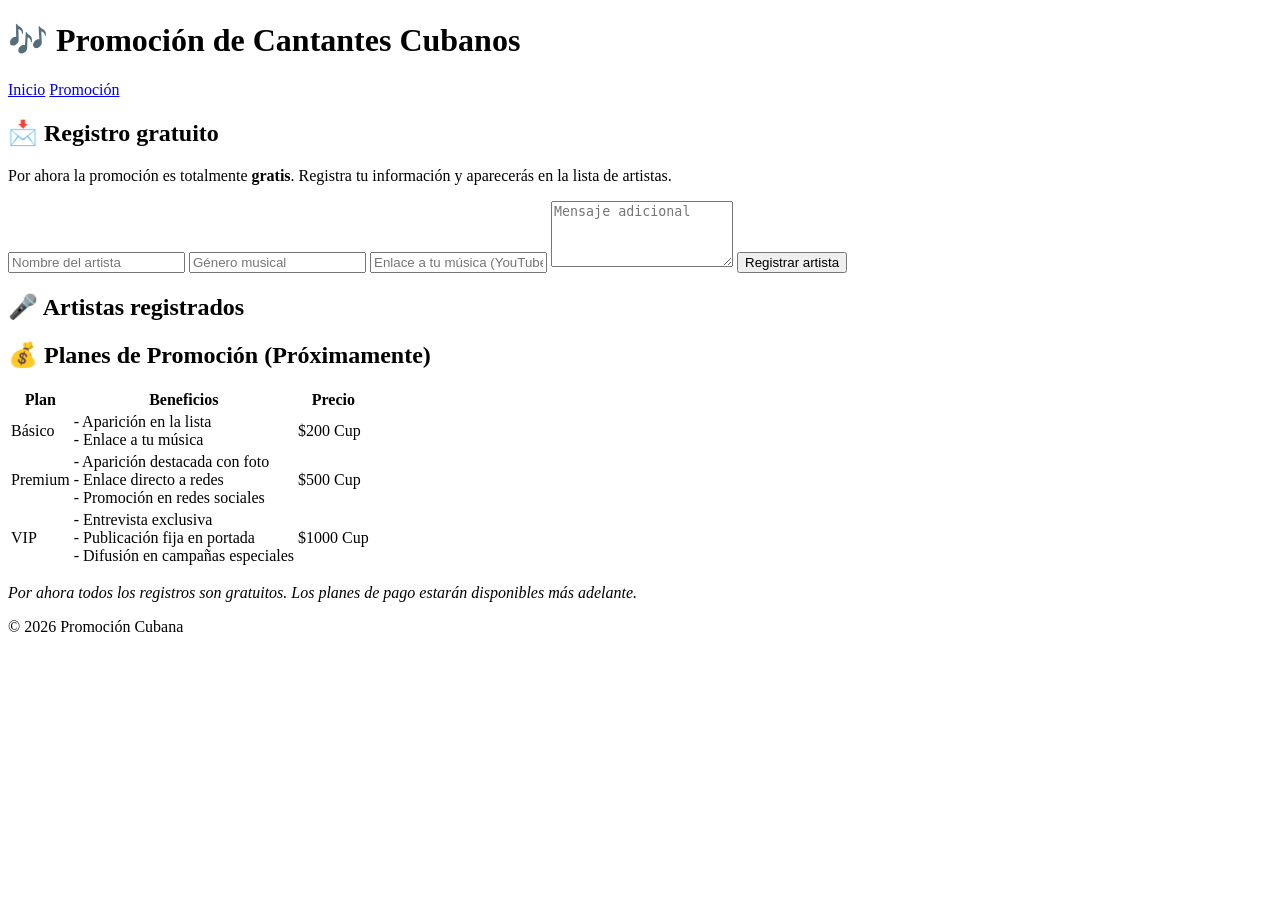
==== promocion.html @ e977e1f7 "Crear promocion.html" ====
<!DOCTYPE html>
<html lang="es">
<head>
  <meta charset="UTF-8">
  <title>Promoción de Cantantes Cubanos</title>
  <link rel="stylesheet" href="style.css">
</head>
<body>
  <header>
    <h1>🎶 Promoción de Cantantes Cubanos</h1>
    <nav>
      <a href="index.html">Inicio</a>
      <a href="promocion.html">Promoción</a>
    </nav>
  </header>

  <main class="promo">
    <h2>📩 Registro gratuito</h2>
    <p>Por ahora la promoción es totalmente <strong>gratis</strong>. Registra tu información y aparecerás en la lista de artistas.</p>

    <!-- Formulario de registro -->
    <form id="artistForm">
      <input type="text" id="nombre" placeholder="Nombre del artista" required>
      <input type="text" id="genero" placeholder="Género musical" required>
      <input type="url" id="link" placeholder="Enlace a tu música (YouTube/Spotify)" required>
      <textarea id="mensaje" placeholder="Mensaje adicional" rows="4"></textarea>
      <button type="submit">Registrar artista</button>
    </form>

    <!-- Lista de artistas -->
    <h2>🎤 Artistas registrados</h2>
    <ul id="artistList"></ul>


    <!-- Tabla de precios (informativa, no activa aún) -->
    <section class="precios">
      <h2>💰 Planes de Promoción (Próximamente)</h2>
      <table>
        <tr>
          <th>Plan</th>
          <th>Beneficios</th>
          <th>Precio</th>
        </tr>
        <tr>
          <td>Básico</td>
          <td>- Aparición en la lista<br>- Enlace a tu música</td>
          <td>$200 Cup</td>
        </tr>
        <tr>
          <td>Premium</td>
          <td>- Aparición destacada con foto<br>- Enlace directo a redes<br>- Promoción en redes sociales</td>
          <td>$500 Cup</td>
        </tr>
        <tr>
          <td>VIP</td>
          <td>- Entrevista exclusiva<br>- Publicación fija en portada<br>- Difusión en campañas especiales</td>
          <td>$1000 Cup</td>
        </tr>
      </table>
      <p><em>Por ahora todos los registros son gratuitos. Los planes de pago estarán disponibles más adelante.</em></p>
    </section>
  </main>


  <footer>
    <p>© 2026 Promoción Cubana</p>
  </footer>

  <script src="script.js"></script>
</body>
</html>
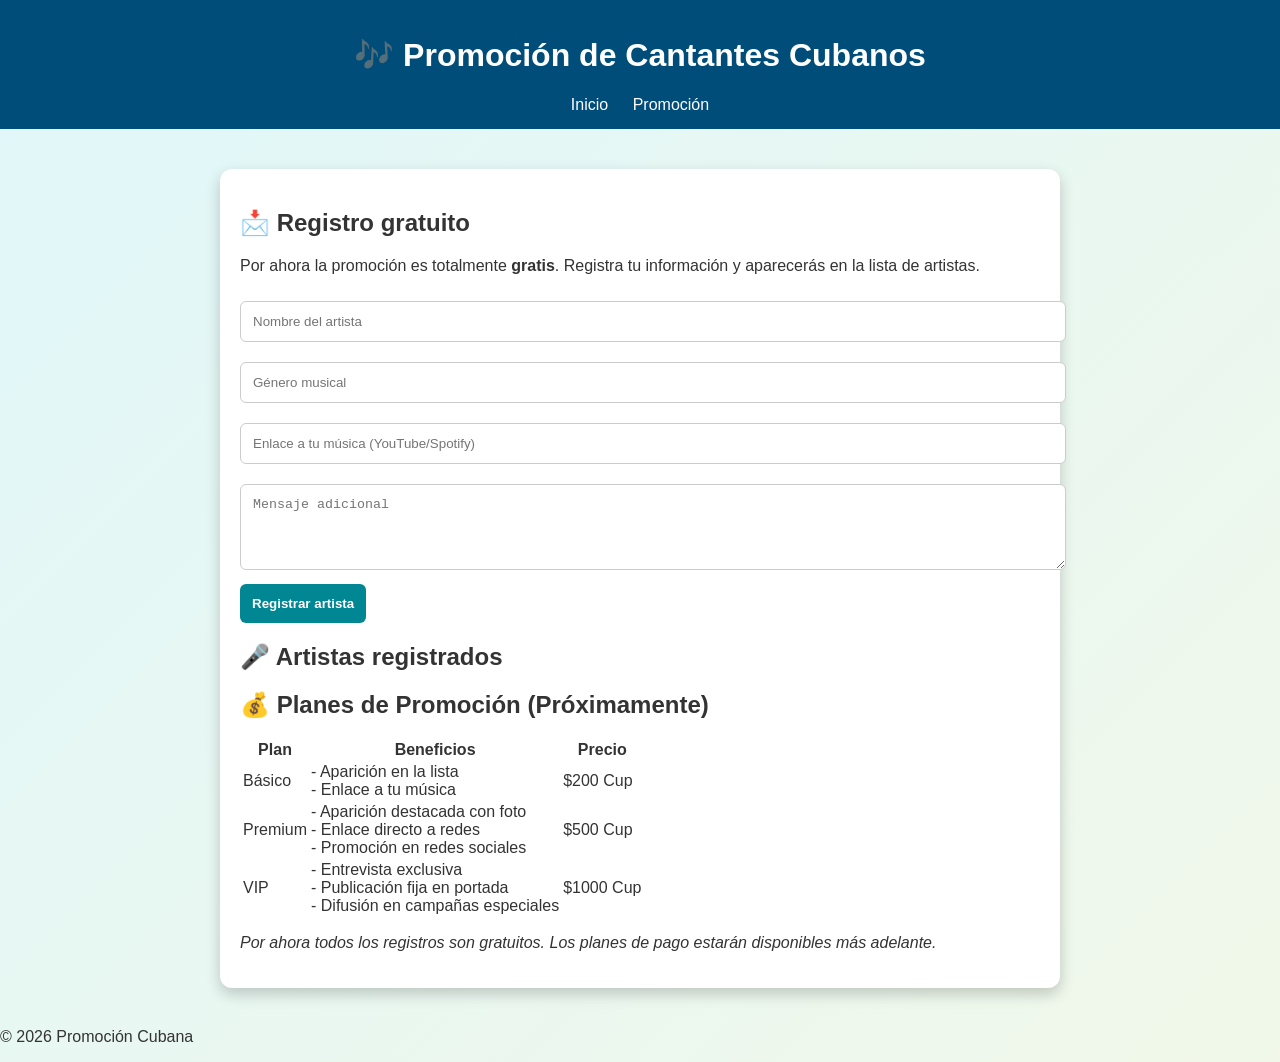
==== commit 15d531e4: "Actualizar promocion.html" ====
--- a/promocion.html
+++ b/promocion.html
@@ -8,6 +8,17 @@
 <body>
   <header>
     <h1>🎶 Promoción de Cantantes Cubanos</h1>
+
+ <!-- Bloque de anuncio arriba -->
+  <ins class="adsbygoogle"
+       style="display:block"
+       data-ad-client="ca-pub-TU_ID_AQUI"
+       data-ad-slot="TU_SLOT_AQUI"
+       data-ad-format="auto"></ins>
+  <script>
+       (adsbygoogle = window.adsbygoogle || []).push({});
+  </script>
+
     <nav>
       <a href="index.html">Inicio</a>
       <a href="promocion.html">Promoción</a>
@@ -59,6 +70,17 @@
       </table>
       <p><em>Por ahora todos los registros son gratuitos. Los planes de pago estarán disponibles más adelante.</em></p>
     </section>
+
+ <!-- Bloque de anuncio arriba -->
+  <ins class="adsbygoogle"
+       style="display:block"
+       data-ad-client="ca-pub-TU_ID_AQUI"
+       data-ad-slot="TU_SLOT_AQUI"
+       data-ad-format="auto"></ins>
+  <script>
+       (adsbygoogle = window.adsbygoogle || []).push({});
+  </script>
+
   </main>
 
 
--- a/style.css
+++ b/style.css
@@ -0,0 +1,75 @@
+body {
+  font-family: 'Roboto', sans-serif;
+  background: linear-gradient(135deg, #e0f7fa, #f1f8e9);
+  margin: 0;
+  color: #333;
+}
+
+header {
+  background: #004d7a;
+  color: white;
+  padding: 15px;
+  text-align: center;
+}
+
+nav a {
+  color: #fff;
+  margin: 0 10px;
+  text-decoration: none;
+}
+
+main {
+  max-width: 800px;
+  margin: 40px auto;
+  padding: 20px;
+  background: #fff;
+  border-radius: 12px;
+  box-shadow: 0 6px 15px rgba(0,0,0,0.2);
+}
+
+form input, form textarea {
+  width: 100%;
+  margin: 10px 0;
+  padding: 12px;
+  border: 1px solid #ccc;
+  border-radius: 6px;
+}
+
+form button {
+  background: #008793;
+  color: white;
+  padding: 12px;
+  border: none;
+  border-radius: 6px;
+  font-weight: bold;
+  cursor: pointer;
+}
+
+form button:hover {
+  background: #00bf72;
+}
+
+ul {
+  list-style: none;
+  padding: 0;
+}
+
+li {
+  margin: 15px 0;
+  padding: 15px;
+  background: #f9f9f9;
+  border-radius: 8px;
+}
+
+li button {
+  background: red;
+  color: white;
+  border: none;
+  padding: 6px 12px;
+  border-radius: 6px;
+  cursor: pointer;
+}
+
+li button:hover {
+  background: darkred;
+}
